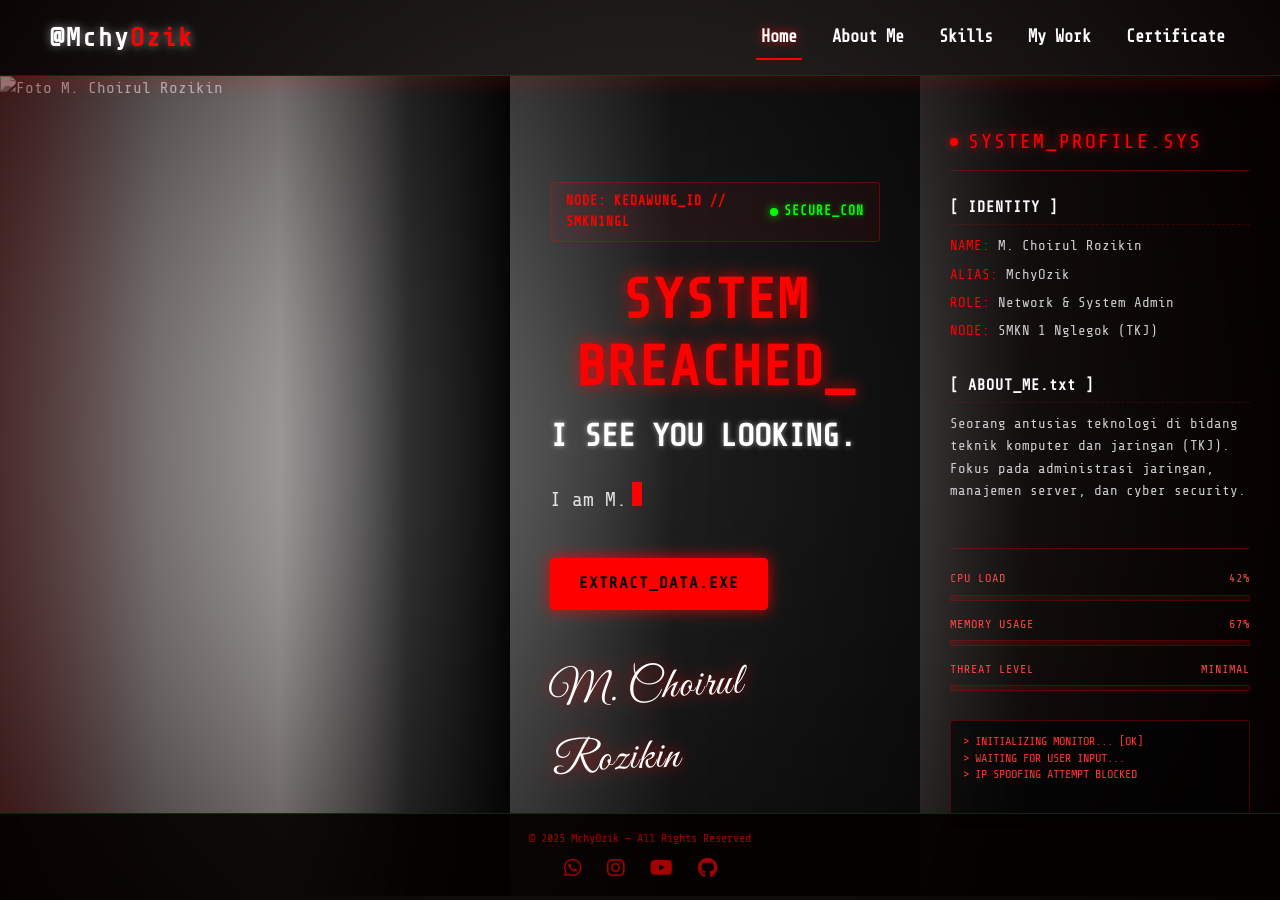
==== index.html @ c6331d08 "Add files via upload" ====
<!DOCTYPE html>
<html lang="id">

<head>
  <meta charset="UTF-8">
  <meta name="viewport" content="width=device-width, initial-scale=1.0">
  <title>Home - Portofolio M. Choirul Rozikin</title>
  <meta name="description" content="Portofolio M. Choirul Rozikin — Network & System Admin, siswa TKJ SMKN 1 Nglegok yang fokus pada administrasi jaringan, server, dan cyber security.">

  <link rel="stylesheet" href="https://cdnjs.cloudflare.com/ajax/libs/font-awesome/6.6.0/css/all.min.css">

  <link rel="stylesheet" href="style.css">
</head>

<body>

  <!-- Navbar -->
  <header>
    <nav>
      <div class="brand">@Mchy<span>Ozik</span></div>
      <ul>
        <li><a href="index.html" class="active">Home</a></li>
        <li><a href="about.html">About Me</a></li>
        <li><a href="experience.html">Skills</a></li>
        <li><a href="work.html">My Work</a></li>
        <li><a href="certificate.html">Certificate</a></li>
      </ul>
    </nav>
  </header>

  <section class="home">
    <div class="content">

      <!-- System Info Sidebar -->
      <div class="system-info">
        <div class="info-title">
          <span class="status-dot"></span>
          <span>SYSTEM_PROFILE.sys</span>
        </div>
        
        <div class="bio-section">
          <h3>[ IDENTITY ]</h3>
          <p><strong>NAME:</strong> M. Choirul Rozikin</p>
          <p><strong>ALIAS:</strong> MchyOzik</p>
          <p><strong>ROLE:</strong> Network & System Admin</p>
          <p><strong>NODE:</strong> SMKN 1 Nglegok (TKJ)</p>
        </div>

        <div class="bio-section">
          <h3>[ ABOUT_ME.txt ]</h3>
          <p>Seorang antusias teknologi di bidang teknik komputer dan jaringan (TKJ). Fokus pada administrasi jaringan, manajemen server, dan cyber security.</p>
        </div>

        <!-- Telemetry & Live Monitor -->
        <div class="telemetry-grid">
          <div class="telemetry-item">
            <div class="telemetry-label">
              <span>CPU Load</span>
              <span>42%</span>
            </div>
            <div class="telemetry-bar-bg">
              <div class="telemetry-bar-fill"></div>
            </div>
          </div>
          <div class="telemetry-item">
            <div class="telemetry-label">
              <span>Memory Usage</span>
              <span>67%</span>
            </div>
            <div class="telemetry-bar-bg">
              <div class="telemetry-bar-fill"></div>
            </div>
          </div>
          <div class="telemetry-item">
            <div class="telemetry-label">
              <span>Threat Level</span>
              <span>MINIMAL</span>
            </div>
            <div class="telemetry-bar-bg">
              <div class="telemetry-bar-fill"></div>
            </div>
          </div>
        </div>

        <!-- Dynamic Live console logs -->
        <div class="terminal-output" id="sidebar-logs">
          <div>> INITIALIZING MONITOR... [OK]</div>
          <div>> WAITING FOR USER INPUT...</div>
        </div>
      </div>

      <div class="text">
        <div class="terminal-header">
          <span class="loc-badge">NODE: KEDAWUNG_ID // SMKN1NGL</span>
          <span class="net-badge"><span class="status-pulse"></span> SECURE_CON</span>
        </div>
        <h1>
          SYSTEM BREACHED_
        </h1>
        <h2>
          <span>I SEE YOU LOOKING.</span>
        </h2>
        <p>
          <span id="typewriter"></span><span class="typing-cursor"></span>
        </p>

        <!-- Tombol Download CV -->
        <div style="margin-top: 25px;">
          <a href="MchyOzik CV.pdf" class="btn" download="My-CV.pdf">EXTRACT_DATA.exe</a>
        </div>

        <div class="signature">M. Choirul Rozikin</div>
      </div>

      <!-- Foto Profil -->
      <div class="photo">
        <img src="img/rozikin.png" alt="Foto M. Choirul Rozikin">
      </div>
    </div>
  </section>


  <!-- FOOTER -->
  <footer class="footer">
    <div class="footer-content">
      <p>© 2025 MchyOzik — All Rights Reserved</p>
      <div class="social-links">
        <a href="https://wa.me/6285790201784" target="_blank" title="WhatsApp">
          <i class="fa-brands fa-whatsapp"></i>
        </a>
        <a href="https://www.instagram.com/mchyozikk/" target="_blank" title="Instagram">
          <i class="fa-brands fa-instagram"></i>
        </a>
        <a href="https://www.youtube.com/@MchyOzik17" target="_blank" title="YouTube">
          <i class="fa-brands fa-youtube"></i>
        </a>
        <a href="https://github.com/MchyOzik/" target="_blank" title="GitHub">
          <i class="fa-brands fa-github"></i>
        </a>
      </div>
    </div>
  </footer>

</body>

<script>
  // Typing Effect
  const textArray = [
    "I am M. Choirul Rozikin.",
    "I control the networks.",
    "Your connection is not secure...",
    "Welcome to my domain.",
    "All your data are belong to me.",
    "Extracting passwords... [OK]",
    "Uploading malware... 99%"
  ];
  let textIndex = 0;
  let charIndex = 0;
  const typewriterElement = document.getElementById("typewriter");

  function type() {
    if (charIndex < textArray[textIndex].length) {
      typewriterElement.textContent += textArray[textIndex].charAt(charIndex);
      charIndex++;
      setTimeout(type, 100);
    } else {
      setTimeout(erase, 2000); // Wait 2 seconds before erasing
    }
  }

  function erase() {
    if (charIndex > 0) {
      typewriterElement.textContent = textArray[textIndex].substring(0, charIndex - 1);
      charIndex--;
      setTimeout(erase, 50);
    } else {
      textIndex++;
      if (textIndex >= textArray.length) textIndex = 0;
      setTimeout(type, 500);
    }
  }

  // Start typing
  setTimeout(type, 1000);

  // Fake Terminal Logs in the sidebar
  const logContainer = document.getElementById("sidebar-logs");
  const logMessages = [
    "SCANNING PORT 80...",
    "ESTABLISHING VPN TUNNEL...",
    "LOAD BALANCING IN PROGRESS...",
    "MTCNA PROTOCOL ACTIVE...",
    "FIREWALL ROUTING: OK",
    "DEBIAN SERVER ONLINE",
    "CCNA RULESET APPLIED",
    "IP SPOOFING ATTEMPT BLOCKED",
    "THREAT LEVEL: LOW",
    "CPU TEMPERATURE: 42°C",
    "ROUTING PACKET RECEIVED",
    "ACCESS GRANTED TO PORTFOLIO",
    "BACKUP SEQUENCE STAGED"
  ];

  function addSidebarLog() {
    if (!logContainer) return;
    const randomMsg = logMessages[Math.floor(Math.random() * logMessages.length)];
    const logLine = document.createElement("div");
    logLine.textContent = `> ${randomMsg}`;
    logContainer.appendChild(logLine);
    
    // Keep only last 5 lines to prevent overflow
    while (logContainer.childNodes.length > 5) {
      logContainer.removeChild(logContainer.firstChild);
    }
    
    // Auto scroll to bottom
    logContainer.scrollTop = logContainer.scrollHeight;
    
    // Call again after random time
    setTimeout(addSidebarLog, Math.random() * 1500 + 800);
  }
  // Start sidebar logs
  setTimeout(addSidebarLog, 1500);
</script>

</html>
---- style.css ----
@import url('https://fonts.googleapis.com/css2?family=Share+Tech+Mono&display=swap');
@import url('https://fonts.googleapis.com/css2?family=Great+Vibes&display=swap');

/* ========================= */
/* Variables - Horror Hacker Theme */
/* ========================= */
:root {
  --bg: #000000;
  --panel: rgba(10, 0, 0, 0.75);
  --panel-border: rgba(255, 0, 0, 0.3);
  --panel-hover: rgba(20, 0, 0, 0.9);
  --muted: #a30000;
  --accent: #ff0000;
  --accent-glow: rgba(255, 0, 0, 0.8);
  --text: #e0e0e0;
  --radius: 4px;
  /* Sharper edges for hacker feel */
  --font-main: 'Share Tech Mono', monospace;
}

/* ========================= */
/* Base Reset & Animations */
/* ========================= */
* {
  margin: 0;
  padding: 0;
  box-sizing: border-box;
}

html,
body {
  height: 100%;
  overflow-x: hidden;
  scroll-behavior: smooth;
  font-family: var(--font-main);
  background: url('img/hacker_bg.png') center/cover no-repeat fixed;
  color: var(--text);
  line-height: 1.6;
  -webkit-font-smoothing: antialiased;
  -moz-osx-font-smoothing: grayscale;
}

/* Red Vignette overlay for horror contrast */
body::before {
  content: "";
  position: fixed;
  top: 0;
  left: 0;
  right: 0;
  bottom: 0;
  background: radial-gradient(circle at center, transparent 0%, #0a0000 100%);
  opacity: 0.9;
  z-index: -1;
  pointer-events: none;
}

/* Glitch Animation - Triggers every 2 seconds */
@keyframes screenGlitch {
  0% {
    filter: hue-rotate(0deg);
    transform: translate(0) skew(0deg);
  }

  2% {
    filter: hue-rotate(90deg) contrast(150%);
    transform: translate(-3px, 2px) skew(-2deg);
  }

  4% {
    filter: hue-rotate(-90deg) contrast(150%);
    transform: translate(3px, -2px) skew(2deg);
  }

  6% {
    filter: hue-rotate(0deg);
    transform: translate(0) skew(0deg);
  }

  100% {
    filter: hue-rotate(0deg);
    transform: translate(0) skew(0deg);
  }
}

body {
  animation: screenGlitch 3s infinite;
}

@keyframes fadeIn {
  from {
    opacity: 0;
  }

  to {
    opacity: 1;
  }
}

/* ========================= */
/* Header / Navbar - Hacker Glassmorphism */
/* ========================= */
header {
  background: rgba(5, 0, 0, 0.8);
  backdrop-filter: blur(8px);
  -webkit-backdrop-filter: blur(8px);
  border-bottom: 1px solid var(--panel-border);
  padding: 15px 0;
  position: sticky;
  top: 0;
  z-index: 1000;
  box-shadow: 0 4px 20px rgba(255, 0, 0, 0.2);
  animation: fadeIn 0.8s ease-out;
}

nav {
  display: flex;
  justify-content: space-between;
  align-items: center;
  padding: 0 50px;
}

.brand {
  font-size: 26px;
  font-weight: bold;
  color: #fff;
  letter-spacing: 2px;
  text-shadow: 0 0 10px rgba(255, 255, 255, 0.5);
}

.brand span {
  color: var(--accent);
}

nav ul {
  display: flex;
  gap: 25px;
  align-items: center;
  list-style: none;
}

nav ul li a {
  color: #fff;
  text-decoration: none;
  font-weight: 600;
  background: transparent;
  padding: 8px 5px;
  font-size: 17px;
  display: inline-block;
  transition: all 0.3s ease;
  border-bottom: 2px solid transparent;
  /* Underline style */
}

nav ul li a:hover,
nav ul li a.active {
  background: transparent;
  color: #fff;
  border: none;
  border-bottom: 2px solid var(--accent);
  box-shadow: none;
  text-shadow: 0 0 10px var(--accent-glow);
}

/* ========================= */
/* Typography */
/* ========================= */
h1 {
  font-size: 48px;
  color: var(--accent);
  margin-bottom: 20px;
  text-align: center;
  text-transform: uppercase;
  letter-spacing: 3px;
  font-weight: 700;
  text-shadow: 0 0 20px var(--accent-glow);
}

/* ========================= */
/* Sections */
/* ========================= */
.section {
  width: 100%;
  min-height: calc(100vh - 160px);
  padding: 80px 10%;
  text-align: justify;
  animation: fadeIn 1s ease-out;
}

/* ========================= */
/* Home Page */
/* ========================= */
.home {
  display: flex;
  justify-content: center;
  align-items: center;
  min-height: calc(100vh - 80px);
  /* header offset */
  padding: 0;
  margin: 0;
  animation: fadeIn 1s ease-out;
}

.home .content {
  width: 100vw;
  display: flex;
  align-items: stretch;
  justify-content: center;
  gap: 0;
  flex-direction: row-reverse;
  /* Photo on LEFT, text in middle, system-info on right */
}

.home .text {
  flex: 1.1;
  padding: 60px 40px;
  display: flex;
  flex-direction: column;
  justify-content: center;
  font-size: 18px;
  color: var(--muted);
  text-align: left;
  /* Gradient background: fades from near-transparent (left, near photo) to solid dark (right) */
  background: linear-gradient(to right,
      rgba(0, 0, 0, 0.6) 0%,
      rgba(0, 0, 0, 0.88) 40%,
      rgba(0, 0, 0, 0.92) 100%);
  border: none;
  /* No hard border */
  position: relative;
}


.home .text h1 {
  font-size: 56px;
  margin-bottom: 10px;
  color: var(--accent);
  font-weight: 700;
  text-transform: none;
  letter-spacing: 1px;
  text-shadow: 0 0 15px var(--accent-glow);
  font-family: var(--font-main);
  line-height: 1.2;
}

.home .text h2 {
  font-size: 32px;
  margin-bottom: 20px;
  font-weight: 300;
  color: var(--text);
}

.home .text h2 span {
  color: #fff;
  font-weight: 600;
  text-shadow: 0 0 5px rgba(255, 255, 255, 0.5);
}

.home .text p {
  margin-bottom: 15px;
  font-size: 20px;
  line-height: 1.8;
  color: var(--text);
}

/* Typing effect cursor */
.typing-cursor {
  display: inline-block;
  width: 10px;
  height: 24px;
  background-color: var(--accent);
  margin-left: 5px;
  animation: blink 0.8s infinite;
}

@keyframes blink {

  0%,
  100% {
    opacity: 1;
  }

  50% {
    opacity: 0;
  }
}

.home .photo {
  flex: 1.7;
  /* Larger — takes more space on the left */
  position: relative;
  min-height: calc(100vh - 80px);
  overflow: hidden;
}


/* Blend overlay: photo fades smoothly to the right into the text column */
.home .photo::after {
  content: "";
  position: absolute;
  top: 0;
  left: 0;
  right: 0;
  bottom: 0;
  /* Red horror glow at left edge + smooth black fade at right edge */
  background: linear-gradient(to right,
      rgba(80, 0, 0, 0.35) 0%,
      transparent 30%,
      transparent 55%,
      rgba(0, 0, 0, 0.75) 80%,
      rgba(0, 0, 0, 0.97) 100%);
  pointer-events: none;
  z-index: 2;
}

/* Horror photo filter */
.home .photo img {
  width: 100%;
  height: 100%;
  object-fit: cover;
  position: absolute;
  top: 0;
  left: 0;
  border-radius: 0;
  filter: grayscale(100%) contrast(150%) brightness(0.7);
  z-index: 1;
}

.home .photo img:hover {
  filter: grayscale(100%) contrast(200%) brightness(0.6);
}

/* Terminal Log styling */
.terminal-log {
  margin-bottom: 30px;
  font-size: 14px;
  color: #ff4444;
  opacity: 0.8;
  line-height: 1.4;
  border-left: 3px solid var(--accent);
  padding-left: 15px;
}

/* Personal Signature */
.signature {
  font-family: 'Great Vibes', cursive;
  font-size: 44px;
  color: #fff;
  text-shadow: 0 0 15px rgba(255, 0, 0, 0.7);
  margin-top: 40px;
  transform: rotate(-3deg);
  display: inline-block;
  font-weight: normal;
  letter-spacing: 1px;
}


/* ========================= */
/* CTA Buttons */
/* ========================= */
.btn,
.btn-outline {
  display: inline-flex;
  align-items: center;
  justify-content: center;
  padding: 12px 28px;
  border-radius: var(--radius);
  font-size: 16px;
  font-weight: 600;
  transition: all 0.2s;
  text-decoration: none;
  margin-right: 15px;
  cursor: pointer;
  letter-spacing: 1px;
  text-transform: uppercase;
}

.btn {
  background: var(--accent);
  color: #000;
  border: 1px solid var(--accent);
  box-shadow: 0 0 15px var(--accent-glow);
}

.btn:hover {
  background: #000;
  color: var(--accent);
  box-shadow: 0 0 30px var(--accent-glow);
}

/* ========================= */
/* Other Pages (About, Gallery, Skills) */
/* ========================= */
.about-container {
  display: flex;
  gap: 60px;
  align-items: center;
  justify-content: center;
  max-width: 1100px;
  margin: 0 auto;
  background: var(--panel);
  border: 1px solid var(--panel-border);
  border-radius: var(--radius);
  padding: 50px;
  box-shadow: 0 20px 40px rgba(0, 0, 0, 0.8);
}

.about-container .photo img {
  width: 320px;
  height: 320px;
  border-radius: var(--radius);
  border: 1px solid var(--accent);
  object-fit: cover;
  box-shadow: 0 15px 35px rgba(255, 0, 0, 0.2);
  filter: grayscale(100%) contrast(120%);
}

.about-container .about-text {
  flex: 1;
  font-size: 18px;
  line-height: 1.8;
  color: var(--text);
}

/* Gallery */
.gallery {
  display: flex;
  justify-content: center;
  gap: 40px;
  flex-wrap: wrap;
  max-width: 1200px;
  margin: 0 auto;
}

.gallery-item,
.certificate-item {
  background: var(--panel);
  border: 1px solid var(--panel-border);
  border-radius: var(--radius);
  padding: 20px;
  text-align: center;
  transition: all 0.3s;
  cursor: pointer;
}

.gallery-item {
  width: 280px;
}

.certificate-gallery {
  display: grid;
  grid-template-columns: repeat(auto-fill, minmax(220px, 1fr));
  gap: 30px;
  max-width: 1200px;
  margin: 0 auto;
}

.gallery-item:hover,
.certificate-item:hover {
  background: var(--panel-hover);
  border-color: var(--accent);
  box-shadow: 0 0 30px rgba(255, 0, 0, 0.4);
}

.gallery-item img,
.certificate-item img {
  filter: grayscale(80%);
  transition: filter 0.3s;
  width: 100%;
  border-radius: var(--radius);
  margin-bottom: 15px;
}

.gallery-item:hover img,
.certificate-item:hover img {
  filter: grayscale(0%);
}

.gallery-item p.caption,
.certificate-item p {
  color: var(--accent);
  font-weight: 600;
}

/* Skills */
.skills-section {
  display: grid;
  grid-template-columns: repeat(auto-fit, minmax(300px, 1fr));
  gap: 30px;
  max-width: 1200px;
  margin: 0 auto;
}

.skill-box {
  background: var(--panel);
  border: 1px solid var(--panel-border);
  border-radius: var(--radius);
  padding: 30px;
  transition: all 0.3s;
}

.skill-box:hover {
  border-color: var(--accent);
  box-shadow: 0 0 30px rgba(255, 0, 0, 0.3);
  background: var(--panel-hover);
}

.skill-box h2 {
  color: var(--accent);
  border-bottom: 1px solid var(--panel-border);
  margin-bottom: 20px;
}

.skill-box ul li {
  color: var(--text);
  margin-bottom: 10px;
  padding-left: 20px;
  position: relative;
}

.skill-box ul li::before {
  content: '>';
  position: absolute;
  left: 0;
  color: var(--accent);
}

/* ========================= */
/* Footer */
/* ========================= */
.footer {
  background: rgba(5, 0, 0, 0.9);
  border-top: 1px solid var(--panel-border);
  padding: 15px 0;
  text-align: center;
  position: fixed;
  bottom: 0;
  width: 100%;
  z-index: 1000;
}

.footer p {
  font-size: 12px;
  color: var(--muted);
}

.social-links {
  display: flex;
  gap: 25px;
  justify-content: center;
  margin-top: 5px;
}

.social-links a {
  color: var(--muted);
  font-size: 20px;
  transition: all 0.2s;
}

.social-links a:hover {
  color: var(--accent);
  text-shadow: 0 0 15px var(--accent-glow);
}

/* ========================= */
/* System Info Section (Sidebar) */
/* ========================= */
.home .system-info {
  flex: 1;
  padding: 50px 30px;
  display: flex;
  flex-direction: column;
  justify-content: flex-start;
  /* Gradient: blends from dark transparent (left, near text) to near-solid (right) */
  background: linear-gradient(to right,
      rgba(3, 0, 0, 0.7) 0%,
      rgba(5, 0, 0, 0.9) 30%,
      rgba(5, 0, 0, 0.97) 100%);
  border: none;
  /* No hard border */
  color: var(--text);
  font-size: 15px;
  overflow-y: auto;
}

/* Terminal Header */
.terminal-header {
  display: flex;
  justify-content: space-between;
  align-items: center;
  margin-bottom: 25px;
  background: rgba(255, 0, 0, 0.05);
  border: 1px solid var(--panel-border);
  padding: 8px 15px;
  border-radius: var(--radius);
  font-size: 13px;
  color: var(--text);
  letter-spacing: 1px;
}

.terminal-header .loc-badge {
  color: var(--accent);
  font-weight: bold;
}

.terminal-header .net-badge {
  display: flex;
  align-items: center;
  gap: 6px;
  color: #00ff00;
  text-shadow: 0 0 5px rgba(0, 255, 0, 0.5);
  font-weight: bold;
}

.terminal-header .status-pulse {
  display: inline-block;
  width: 8px;
  height: 8px;
  background-color: #00ff00;
  border-radius: 50%;
  box-shadow: 0 0 8px rgba(0, 255, 0, 0.8);
  animation: pulseGreen 1.5s infinite alternate;
}

@keyframes pulseGreen {
  from {
    opacity: 0.4;
    transform: scale(0.9);
  }

  to {
    opacity: 1;
    transform: scale(1.1);
  }
}

.system-info .info-title {
  font-size: 20px;
  color: var(--accent);
  border-bottom: 1px solid var(--panel-border);
  padding-bottom: 12px;
  margin-bottom: 25px;
  text-transform: uppercase;
  letter-spacing: 2px;
  display: flex;
  align-items: center;
  gap: 10px;
  text-shadow: 0 0 10px var(--accent-glow);
}

.system-info .info-title .status-dot {
  width: 8px;
  height: 8px;
  background-color: var(--accent);
  border-radius: 50%;
  box-shadow: 0 0 8px var(--accent-glow);
  animation: blinkStatus 1s infinite alternate;
}

@keyframes blinkStatus {
  from {
    opacity: 0.3;
  }

  to {
    opacity: 1;
  }
}

.system-info .bio-section {
  margin-bottom: 25px;
}

.system-info .bio-section h3 {
  font-size: 15px;
  color: #fff;
  margin-bottom: 10px;
  letter-spacing: 1px;
  border-bottom: 1px dashed rgba(255, 0, 0, 0.2);
  padding-bottom: 4px;
}

.system-info .bio-section p {
  font-size: 14px;
  line-height: 1.6;
  color: #cccccc;
  margin-bottom: 6px;
}

.system-info .bio-section p strong {
  color: var(--accent);
  font-weight: normal;
}

.system-info .telemetry-grid {
  margin-top: 15px;
  border-top: 1px solid var(--panel-border);
  padding-top: 20px;
}

.system-info .telemetry-item {
  margin-bottom: 14px;
}

.system-info .telemetry-label {
  display: flex;
  justify-content: space-between;
  font-size: 12px;
  color: #ff4444;
  margin-bottom: 6px;
  text-transform: uppercase;
  letter-spacing: 1px;
}

.system-info .telemetry-bar-bg {
  width: 100%;
  height: 6px;
  background: rgba(255, 0, 0, 0.1);
  border-radius: 1px;
  overflow: hidden;
  border: 1px solid rgba(255, 0, 0, 0.2);
}

.system-info .telemetry-bar-fill {
  height: 100%;
  background: var(--accent);
  box-shadow: 0 0 8px var(--accent-glow);
  width: 0;
}

/* Animate the progress bars */
@keyframes barFill1 {
  0% {
    width: 45%;
  }

  50% {
    width: 85%;
  }

  100% {
    width: 45%;
  }
}

@keyframes barFill2 {
  0% {
    width: 70%;
  }

  50% {
    width: 35%;
  }

  100% {
    width: 70%;
  }
}

@keyframes barFill3 {
  0% {
    width: 5%;
  }

  50% {
    width: 12%;
  }

  100% {
    width: 5%;
  }
}

.system-info .telemetry-item:nth-child(1) .telemetry-bar-fill {
  animation: barFill1 6s infinite ease-in-out;
}

.system-info .telemetry-item:nth-child(2) .telemetry-bar-fill {
  animation: barFill2 4s infinite ease-in-out;
}

.system-info .telemetry-item:nth-child(3) .telemetry-bar-fill {
  animation: barFill3 8s infinite ease-in-out;
}

.system-info .terminal-output {
  margin-top: 15px;
  font-family: var(--font-main);
  background: rgba(0, 0, 0, 0.6);
  border: 1px solid var(--panel-border);
  padding: 12px;
  font-size: 12px;
  height: 110px;
  overflow-y: hidden;
  color: #ff3333;
  line-height: 1.4;
  border-radius: var(--radius);
}

/* Responsive Home Layout */
@media (max-width: 1024px) {
  .home .content {
    flex-direction: column;
    height: auto;
    min-height: calc(100vh - 80px);
  }

  .home .photo {
    min-height: 400px;
    flex: none;
    width: 100%;
  }

  .home .photo::after {
    background: linear-gradient(to bottom,
        transparent 50%,
        rgba(0, 0, 0, 0.95) 100%);
  }

  .home .text,
  .home .system-info {
    flex: none;
    width: 100%;
    border: none;
    padding: 40px;
    background: rgba(0, 0, 0, 0.9);
  }
}
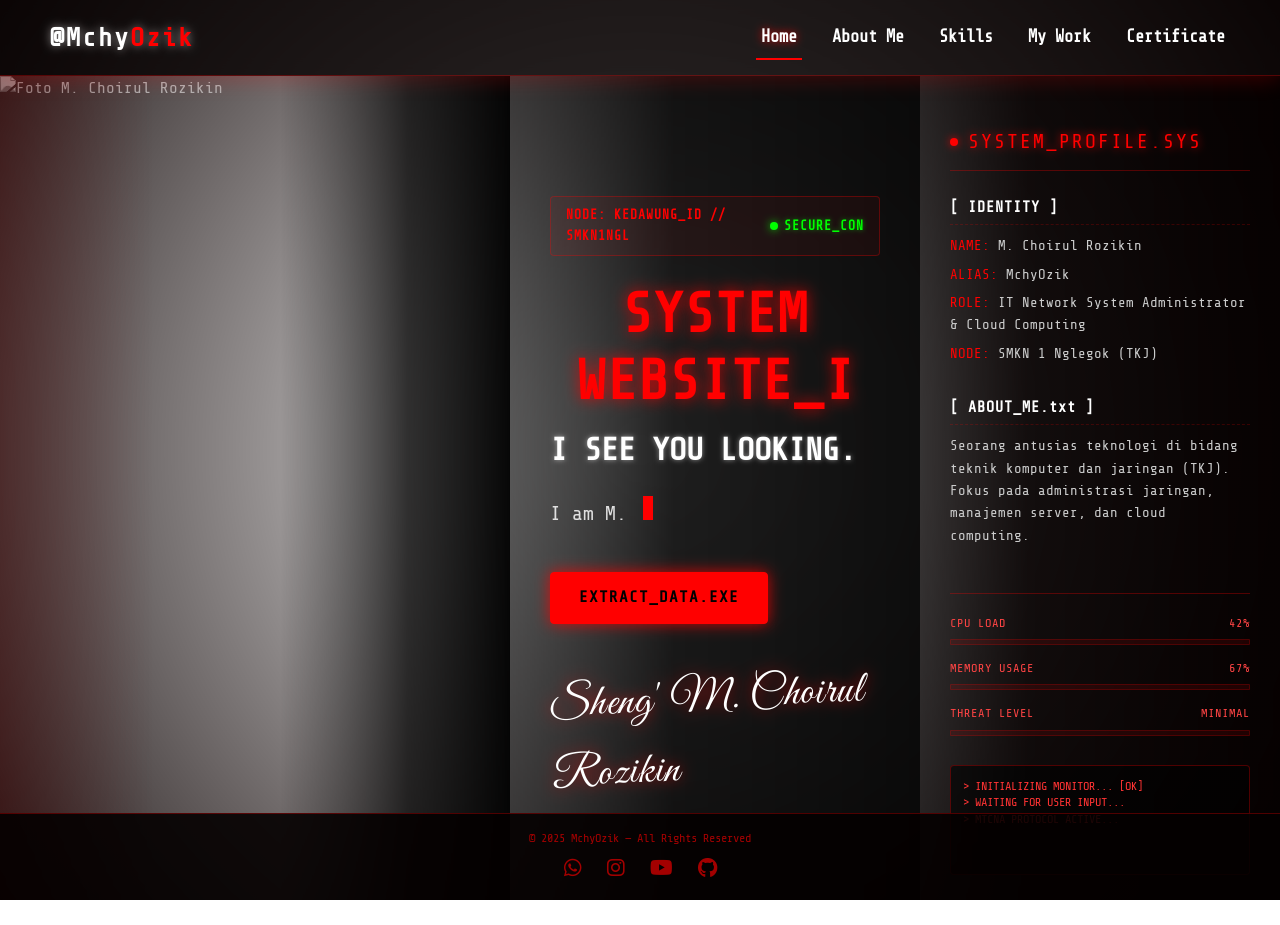
==== commit e21ffaac: "Update index.html" ====
--- a/index.html
+++ b/index.html
@@ -4,7 +4,7 @@
 <head>
   <meta charset="UTF-8">
   <meta name="viewport" content="width=device-width, initial-scale=1.0">
-  <title>Home - Portofolio M. Choirul Rozikin</title>
+  <title>Website1 - Portofolio M. Choirul Rozikin</title>
   <meta name="description" content="Portofolio M. Choirul Rozikin — Network & System Admin, siswa TKJ SMKN 1 Nglegok yang fokus pada administrasi jaringan, server, dan cyber security.">
 
   <link rel="stylesheet" href="https://cdnjs.cloudflare.com/ajax/libs/font-awesome/6.6.0/css/all.min.css">
@@ -42,13 +42,13 @@
           <h3>[ IDENTITY ]</h3>
           <p><strong>NAME:</strong> M. Choirul Rozikin</p>
           <p><strong>ALIAS:</strong> MchyOzik</p>
-          <p><strong>ROLE:</strong> Network & System Admin</p>
+          <p><strong>ROLE:</strong> IT Network System Administrator & Cloud Computing</p>
           <p><strong>NODE:</strong> SMKN 1 Nglegok (TKJ)</p>
         </div>
 
         <div class="bio-section">
           <h3>[ ABOUT_ME.txt ]</h3>
-          <p>Seorang antusias teknologi di bidang teknik komputer dan jaringan (TKJ). Fokus pada administrasi jaringan, manajemen server, dan cyber security.</p>
+          <p>Seorang antusias teknologi di bidang teknik komputer dan jaringan (TKJ). Fokus pada administrasi jaringan, manajemen server, dan cloud computing.</p>
         </div>
 
         <!-- Telemetry & Live Monitor -->
@@ -95,7 +95,7 @@
           <span class="net-badge"><span class="status-pulse"></span> SECURE_CON</span>
         </div>
         <h1>
-          SYSTEM BREACHED_
+          SYSTEM WEBSITE_I
         </h1>
         <h2>
           <span>I SEE YOU LOOKING.</span>
@@ -109,7 +109,7 @@
           <a href="MchyOzik CV.pdf" class="btn" download="My-CV.pdf">EXTRACT_DATA.exe</a>
         </div>
 
-        <div class="signature">M. Choirul Rozikin</div>
+        <div class="signature">Sheng' M. Choirul Rozikin</div>
       </div>
 
       <!-- Foto Profil -->
@@ -223,4 +223,4 @@
   setTimeout(addSidebarLog, 1500);
 </script>
 
-</html>+</html>
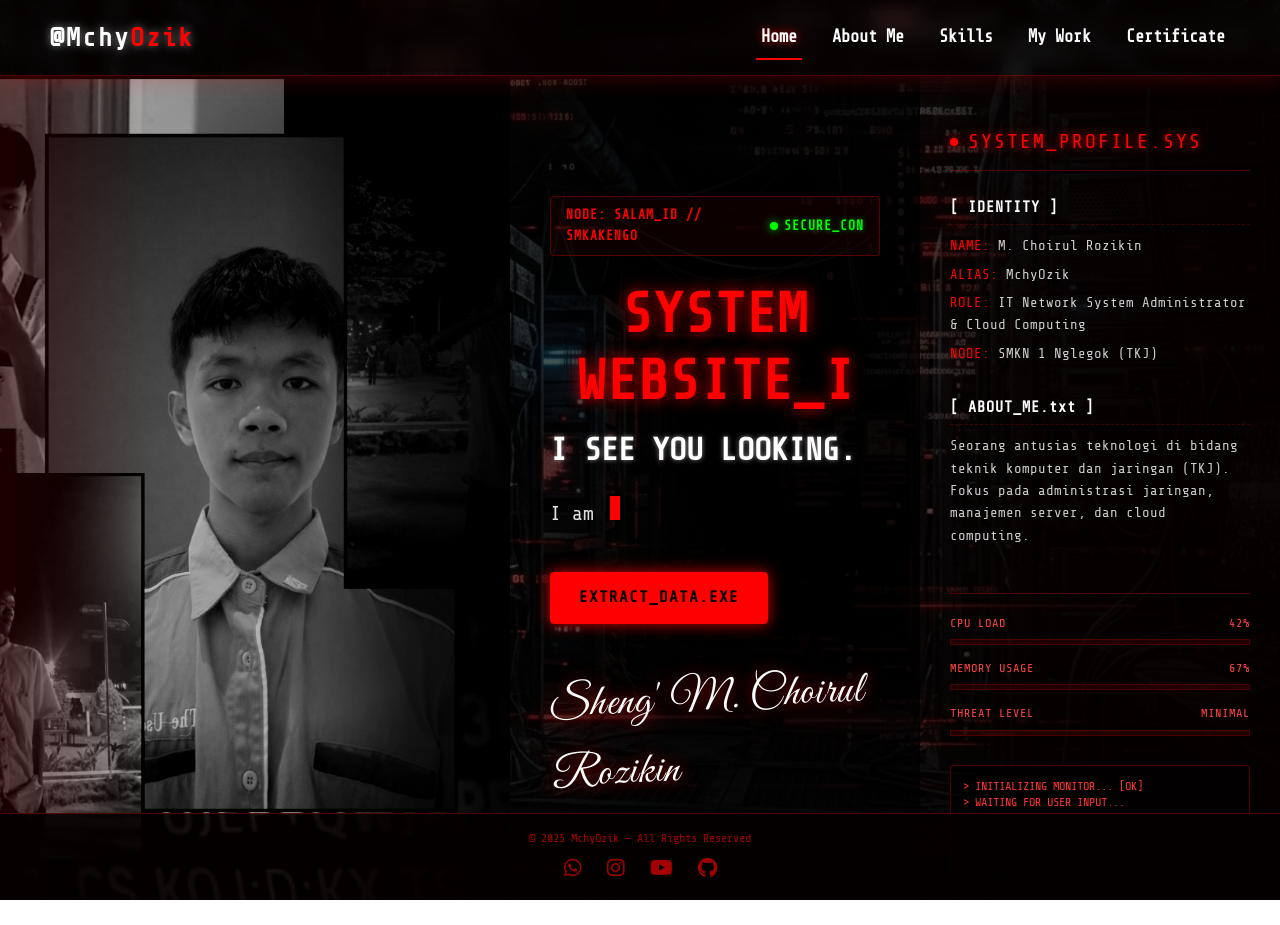
==== commit d7185e05: "Update index.html" ====
--- a/index.html
+++ b/index.html
@@ -91,7 +91,7 @@
 
       <div class="text">
         <div class="terminal-header">
-          <span class="loc-badge">NODE: KEDAWUNG_ID // SMKN1NGL</span>
+          <span class="loc-badge">NODE: SALAM_ID // SMKAKENGO</span>
           <span class="net-badge"><span class="status-pulse"></span> SECURE_CON</span>
         </div>
         <h1>
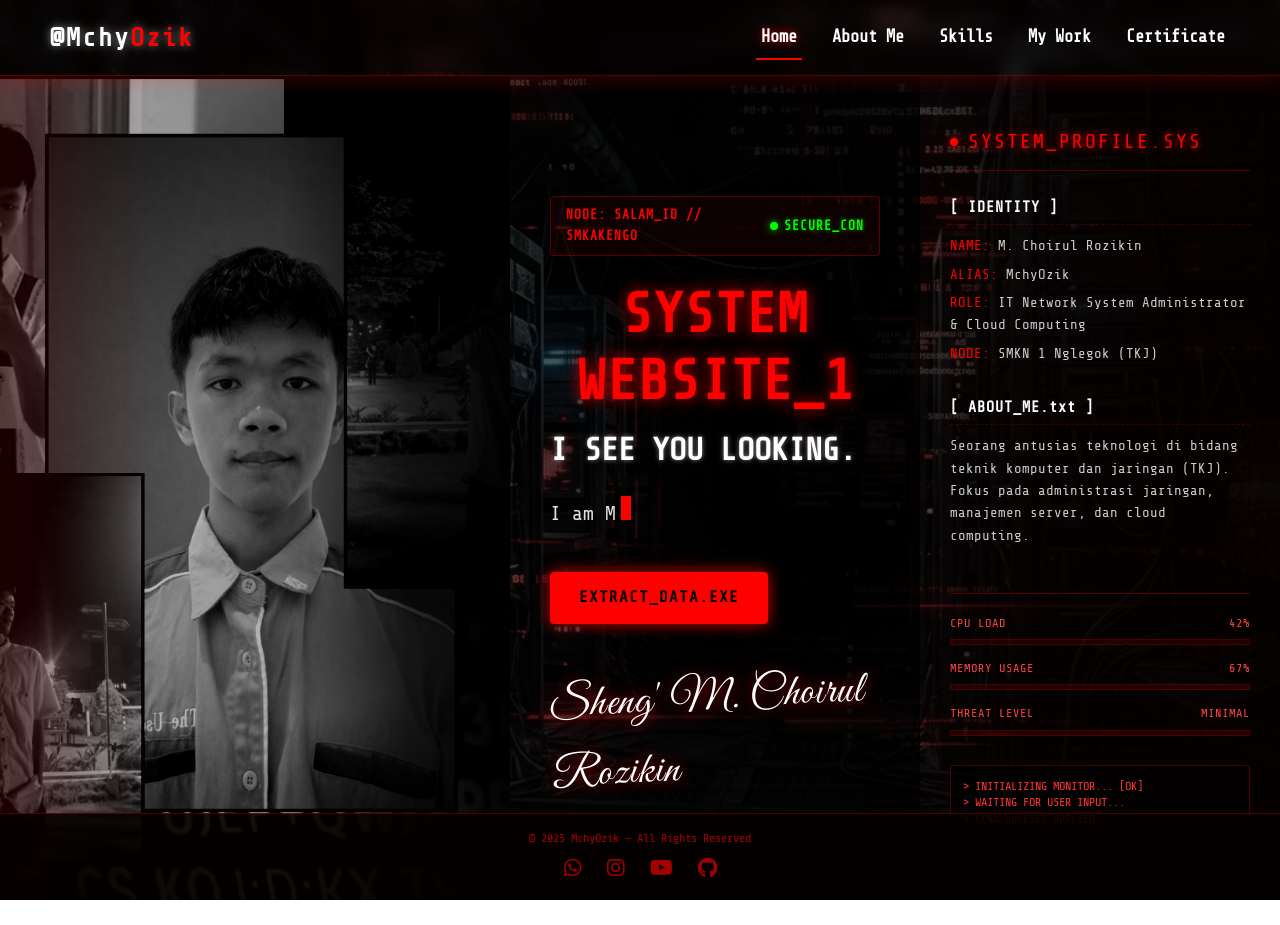
==== commit 8c123faf: "Update index.html" ====
--- a/index.html
+++ b/index.html
@@ -95,7 +95,7 @@
           <span class="net-badge"><span class="status-pulse"></span> SECURE_CON</span>
         </div>
         <h1>
-          SYSTEM WEBSITE_I
+          SYSTEM WEBSITE_1
         </h1>
         <h2>
           <span>I SEE YOU LOOKING.</span>
